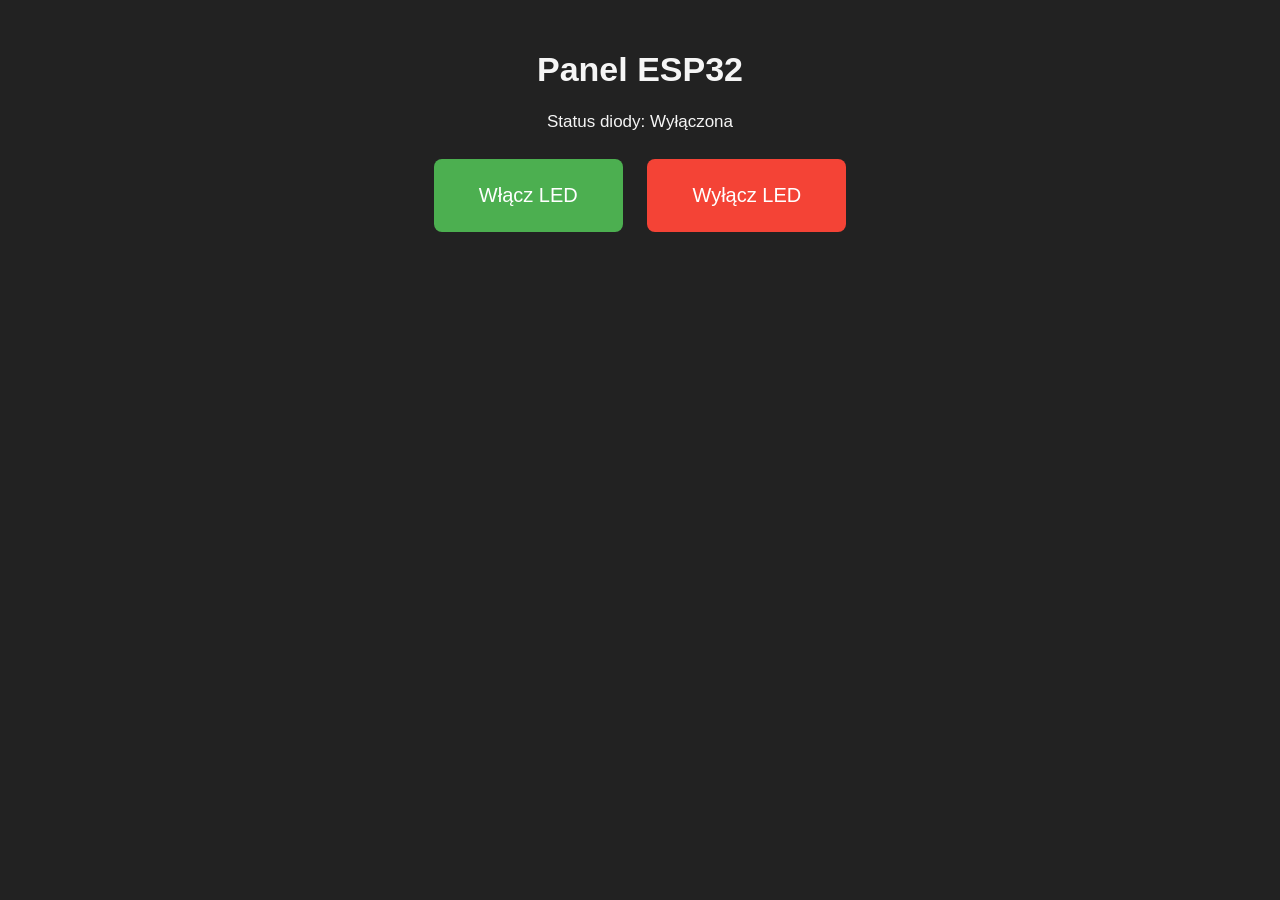
==== index.html @ 1da8b6fe "added web page files" ====
<!DOCTYPE html>
<html lang="pl">
<head>
    <meta charset="UTF-8">
    <meta name="viewport" content="width=device-width, initial-scale=1.0">
    <title>ESP32 Control</title>
    <link rel="stylesheet" href="style.css">
</head>
<body>

    <h1>Panel ESP32</h1>
    <p>Status diody: <span id="stan-led">Wyłączona</span></p>

    <button id="btn-on">Włącz LED</button>
    <button id="btn-off">Wyłącz LED</button>

    <script src="script.js"></script>
</body>
</html>
---- style.css ----
body {
    font-family: Arial, sans-serif;
    text-align: center;
    background-color: #222;
    color: whitesmoke;
    margin-top: 50px;
    font-size: 17px;
}

button {
    padding: 25px 45px;
    font-size: 20px;
    margin: 10px;
    cursor: pointer;
    border-radius: 8px;
    border: none;
    color: white;
    transition: 0.4s;
}

#btn-on {
    background-color: #4CAF50;;
}

#btn-off {
    background-color: #f44336;
}

button:hover {
    opacity: 0.6;
}
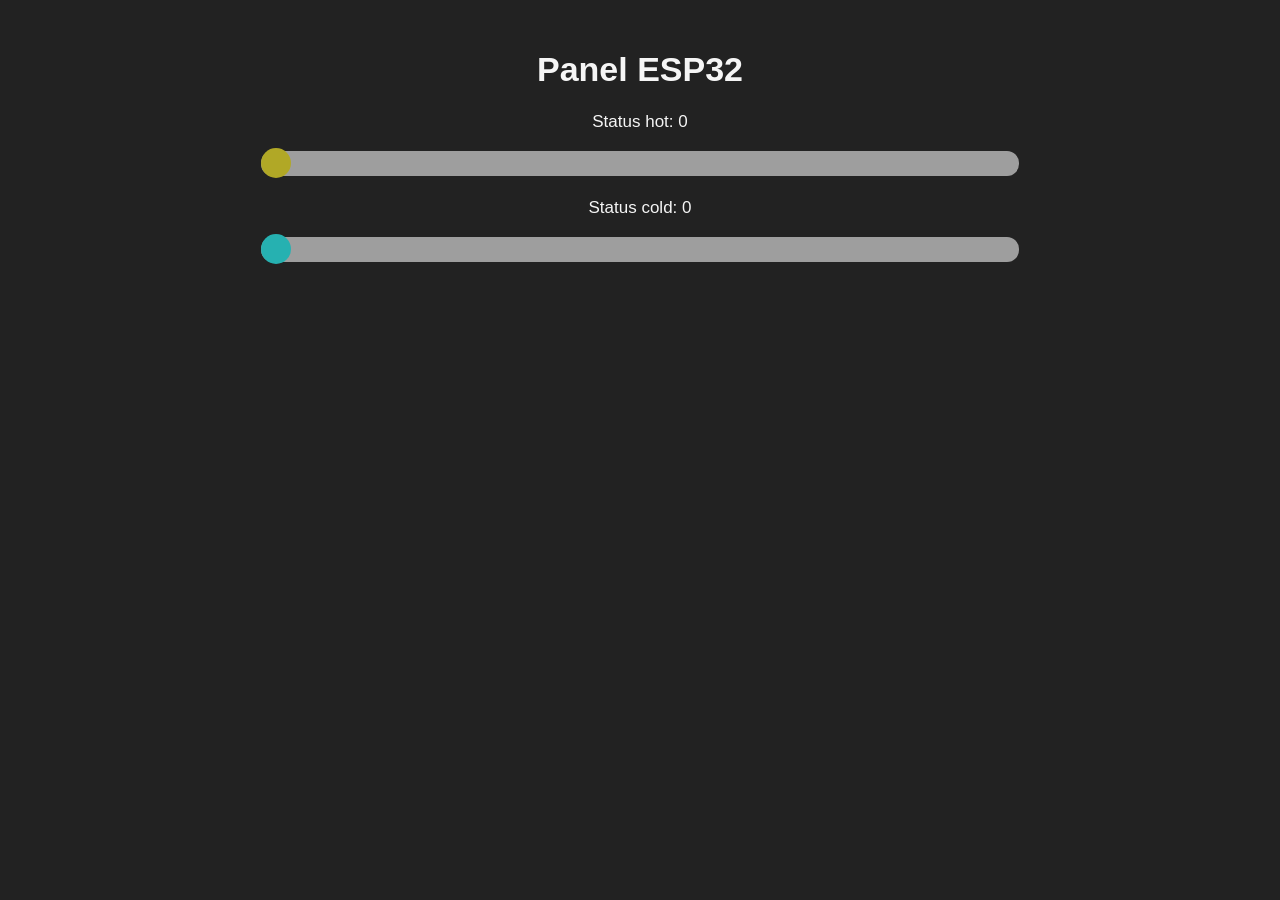
==== commit b830f753: "updated web page to have first 2 sliders. added css to them and javascript for them to work" ====
--- a/index.html
+++ b/index.html
@@ -9,11 +9,12 @@
 <body>
 
     <h1>Panel ESP32</h1>
-    <p>Status diody: <span id="stan-led">Wyłączona</span></p>
-
-    <button id="btn-on">Włącz LED</button>
-    <button id="btn-off">Wyłącz LED</button>
-
+    <div class="slidecontainer"></div>
+        <p>Status hot: <span id="hot-stat">0</span></p>
+        <input type="range" min="0" max="100" value="0" class="slider" id="hotRange">
+        <p>Status cold: <span id="cold-stat">0</span></p>
+        <input type="range" min="0" max="100" value="0" class="slider" id="coldRange">
+    </div>
     <script src="script.js"></script>
 </body>
 </html>
--- a/style.css
+++ b/style.css
@@ -7,25 +7,55 @@
     font-size: 17px;
 }
 
-button {
-    padding: 25px 45px;
-    font-size: 20px;
-    margin: 10px;
-    cursor: pointer;
-    border-radius: 8px;
-    border: none;
-    color: white;
-    transition: 0.4s;
+.slidecontainer {
+  width: 60%; /* Width of the outside container */
 }
 
-#btn-on {
-    background-color: #4CAF50;;
+/* The slider itself */
+.slider {
+  -webkit-appearance: none;  /* Override default CSS styles */
+  appearance: none;
+  width: 60%; /* Full-width */
+  height: 25px; /* Specified height */
+  border-radius: 12px;
+  background: #d3d3d3; /* Grey background */
+  outline: none; /* Remove outline */
+  opacity: 0.7; /* Set transparency (for mouse-over effects on hover) */
+  -webkit-transition: .2s; /* 0.2 seconds transition on hover */
+  transition: opacity .2s;
 }
 
-#btn-off {
-    background-color: #f44336;
+/* Mouse-over effects */
+.slider:hover {
+  opacity: 1; /* Fully shown on mouse-over */
 }
 
-button:hover {
-    opacity: 0.6;
+/* The slider handle (use -webkit- (Chrome, Opera, Safari, Edge) and -moz- (Firefox) to override default look) */
+.slider::-webkit-slider-thumb {
+  -webkit-appearance: none; /* Override default look */
+  appearance: none;
+  width: 30px; /* Set a specific slider handle width */
+  height: 30px; /* Slider handle height */
+  border-radius: 50%;
+  background: #eee128; /* Green background */
+  cursor: pointer; /* Cursor on hover */
+}
+
+#coldRange.slider::-webkit-slider-thumb {
+    background: #28eeee;
+}
+
+.slider::-moz-range-thumb {
+  -webkit-appearance: none; /* Override default look */
+  appearance: none;
+  width: 30px; /* Set a specific slider handle width */
+  height: 30px; /* Slider handle height */
+  border-radius: 50%;
+  background: #eee128; /* Green background */
+  cursor: pointer; /* Cursor on hover */
+}
+
+
+#coldRange.slider::-moz-slider-thumb {
+    background: #28eeee;
 }
